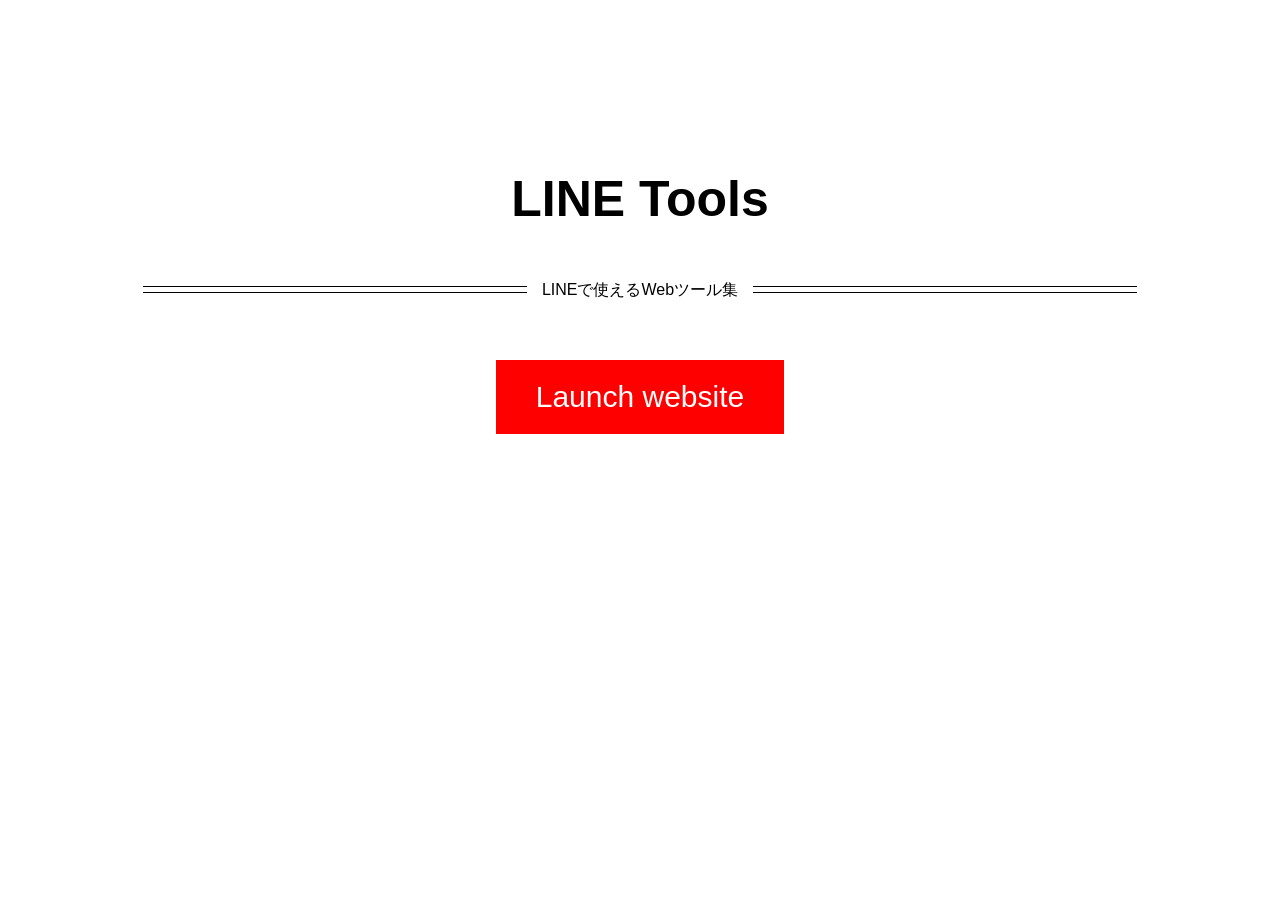
==== launch.html @ cf87d4d0 "Update launch.html" ====
<!DOCTYPE html>
<html lang="en" >
<head>
  <meta charset="UTF-8">
  <title>CodePen - website launching</title>
  <link rel="stylesheet" href="./launch.css">

</head>
<body>
<!-- partial:index.partial.html -->
<body>
		<div><h1>LINE Tools</h1></div>
		  <p class="subtitle fancy"><span>LINEで使えるWebツール集</span></p>

  <a class="btn" href="https://liff.line.me/2001794856-qAWyko4o" target="_blank">Launch website</a>
  

  
 

</body>
</html>
<!-- partial -->
  
</body>
</html>
---- launch.css ----
.fancy {
  line-height: 0.5;
  text-align: center;
}
.fancy span {
  display: inline-block;
  position: relative;  
}
.fancy span:before,
.fancy span:after {
  content: "";
  position: absolute;
  height: 5px;
  border-bottom: 1px solid #000;
  border-top: 1px solid #000;
  top: 0;
  width: 30vw;
}

.fancy span:before {
  right: 100%;
  margin-right: 15px;
}
.fancy span:after {
  left: 100%;
  margin-left: 15px;
}

h1{
  color:white;
  text-align: center;
  font-size: 50px;
  font-weight: bold;
}



span{
  color:white;
  margin-top: 25px;
}

button{
  position: relative;
  left: 50%;
  transform: translateX(-50%);
   /*this will calculate what 50% of the element width is and will move it across the X-axis. The negative value ensures it moves to the left*/
    background-color: #4CAF50; /* Green */
    border: none;
    color: white;
    padding: 15px 32px;
    text-align: center;
    text-decoration: none;
    display: inline-block;
    font-size: 16px;
    margin: 4px 2px;
    cursor: pointer;
    margin-top: 25px;
}

#quoteDisplay{
  color:white;
  text-align: center;
  margin-top: 25px;

  font-size: 3em;
}


body{
  background-color:#fff;
  color:#000!important;
    text-align:center;
  padding-top:10%;
}

body *{
  background-color:#fff;
  color:#000!important;
  font-family:arial;
  
}

.btn{
  text-align:center;
  background:red;
  padding:20px 40px;
  display:inline-block;
  margin-top:50px;
  color:#fff!important;
  font-size:30px;
  text-decoration:none;
}
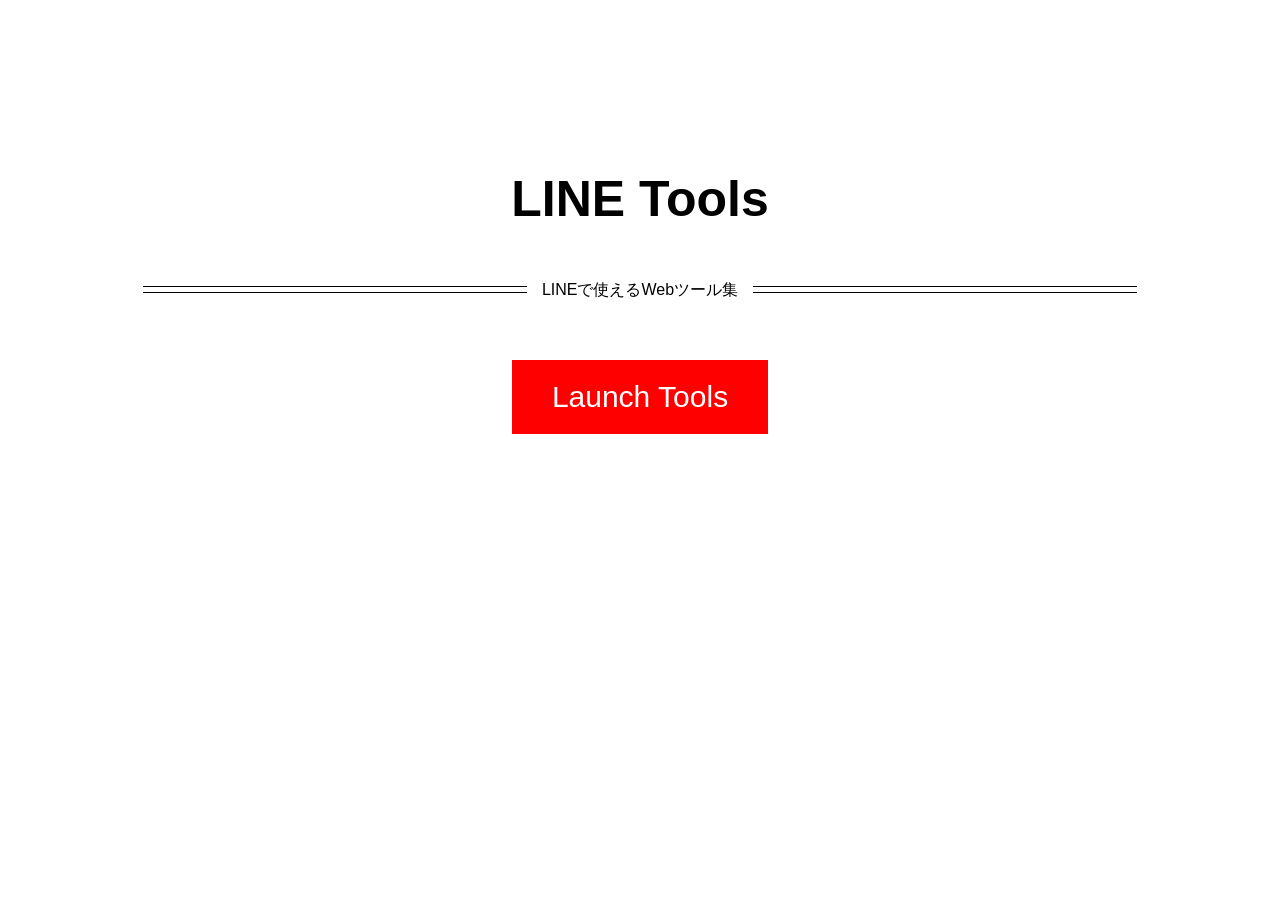
==== commit 86820fec: "Update launch.html" ====
--- a/launch.html
+++ b/launch.html
@@ -2,7 +2,7 @@
 <html lang="en" >
 <head>
   <meta charset="UTF-8">
-  <title>CodePen - website launching</title>
+  <title>LINE</title>
   <link rel="stylesheet" href="./launch.css">
 
 </head>
@@ -12,7 +12,7 @@
 		<div><h1>LINE Tools</h1></div>
 		  <p class="subtitle fancy"><span>LINEで使えるWebツール集</span></p>
 
-  <a class="btn" href="https://liff.line.me/2001794856-qAWyko4o" target="_blank">Launch website</a>
+  <a class="btn" href="https://liff.line.me/2001794856-qAWyko4o" target="_blank">Launch Tools</a>
   
 
   
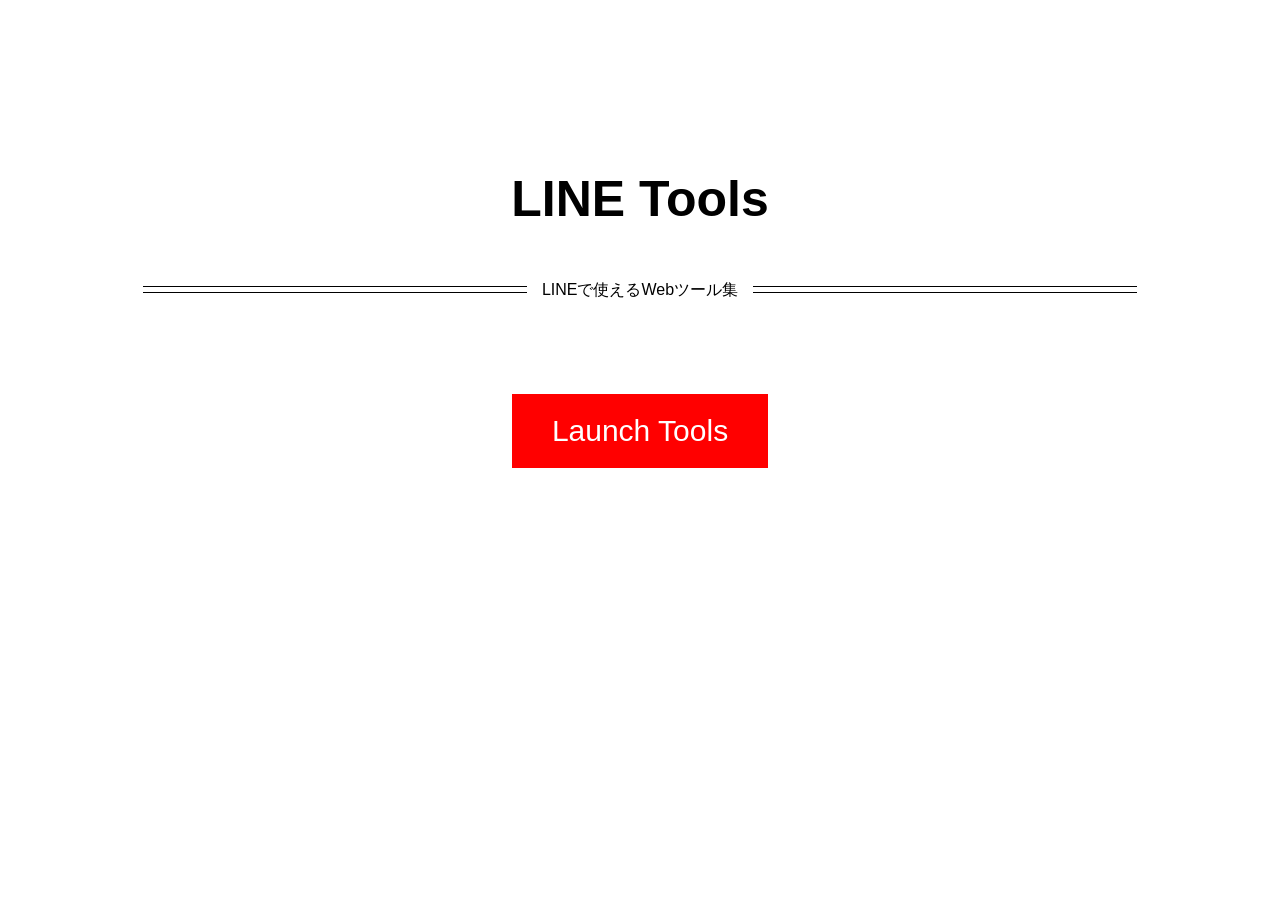
==== commit 7f547187: "Update launch.html" ====
--- a/launch.html
+++ b/launch.html
@@ -11,6 +11,7 @@
 <body>
 		<div><h1>LINE Tools</h1></div>
 		  <p class="subtitle fancy"><span>LINEで使えるWebツール集</span></p>
+	<br><p></p>
 
   <a class="btn" href="https://liff.line.me/2001794856-qAWyko4o" target="_blank">Launch Tools</a>
   
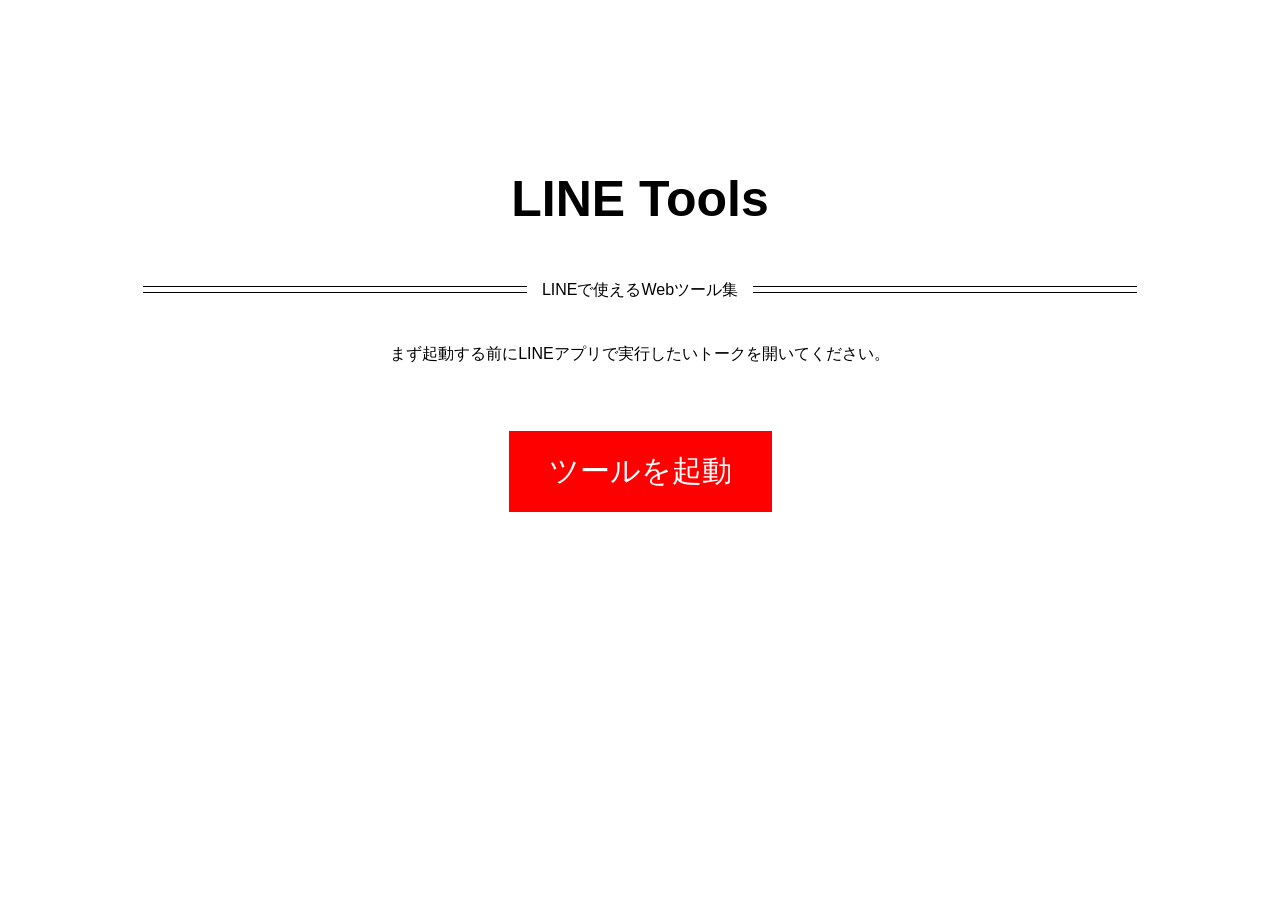
==== commit aabf04d6: "Update launch.html" ====
--- a/launch.html
+++ b/launch.html
@@ -11,9 +11,9 @@
 <body>
 		<div><h1>LINE Tools</h1></div>
 		  <p class="subtitle fancy"><span>LINEで使えるWebツール集</span></p>
-	<br><p></p>
+	<br><p>まず起動する前にLINEアプリで実行したいトークを開いてください。</p>
 
-  <a class="btn" href="https://liff.line.me/2001794856-qAWyko4o" target="_blank">Launch Tools</a>
+  <a class="btn" href="https://liff.line.me/2001794856-qAWyko4o" target="_blank">ツールを起動</a>
   
 
   
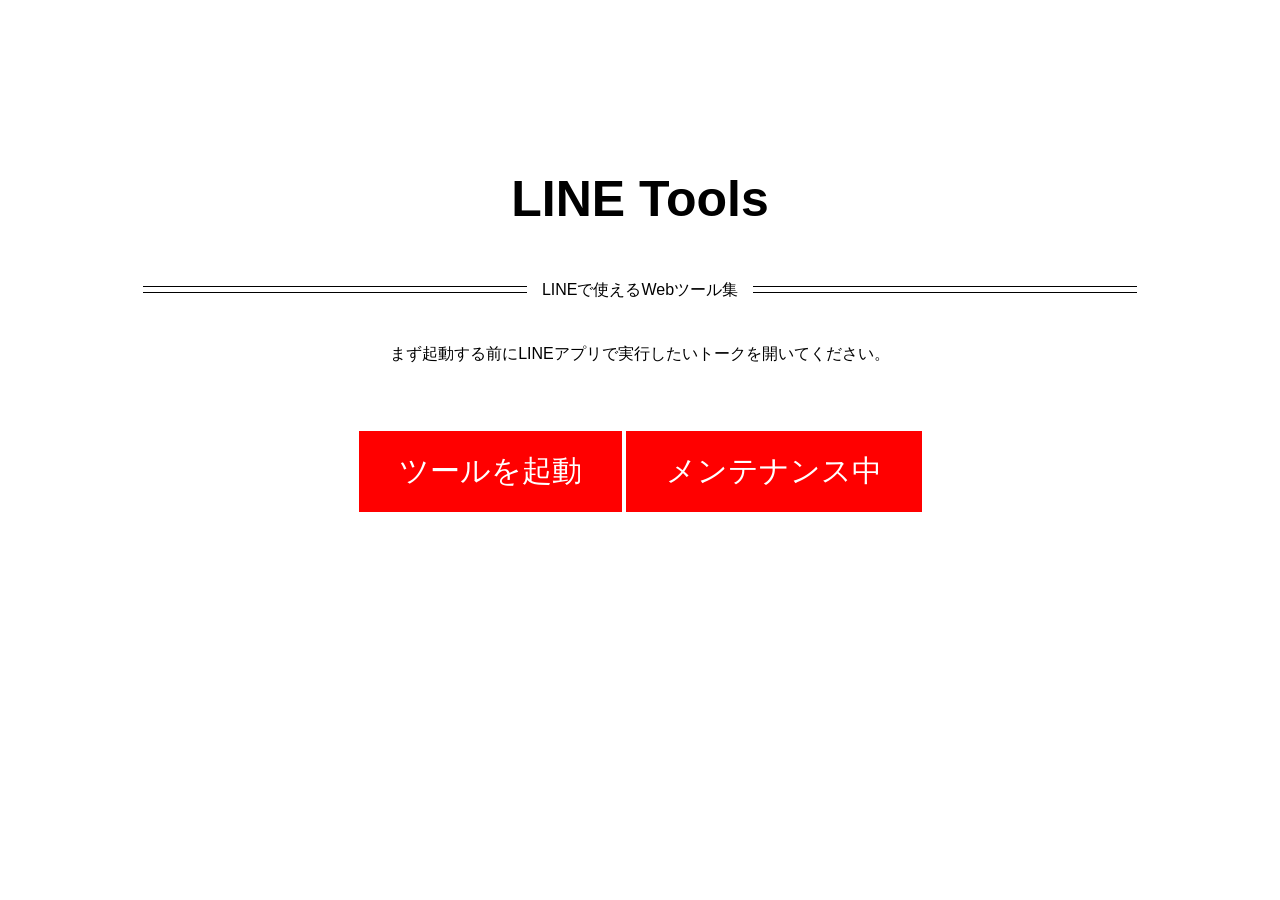
==== commit f4a4c42c: "Update launch.html" ====
--- a/launch.html
+++ b/launch.html
@@ -13,7 +13,8 @@
 		  <p class="subtitle fancy"><span>LINEで使えるWebツール集</span></p>
 	<br><p>まず起動する前にLINEアプリで実行したいトークを開いてください。</p>
 
-  <a class="btn" href="https://liff.line.me/2001794856-qAWyko4o" target="_blank">ツールを起動</a>
+  <a class="btn" href="https://liff.line.me/2001794856-qAWyko4o" target="_blank" hidden>ツールを起動</a>
+	  <a class="btn" href="" target="_blank">メンテナンス中</a>
   
 
   
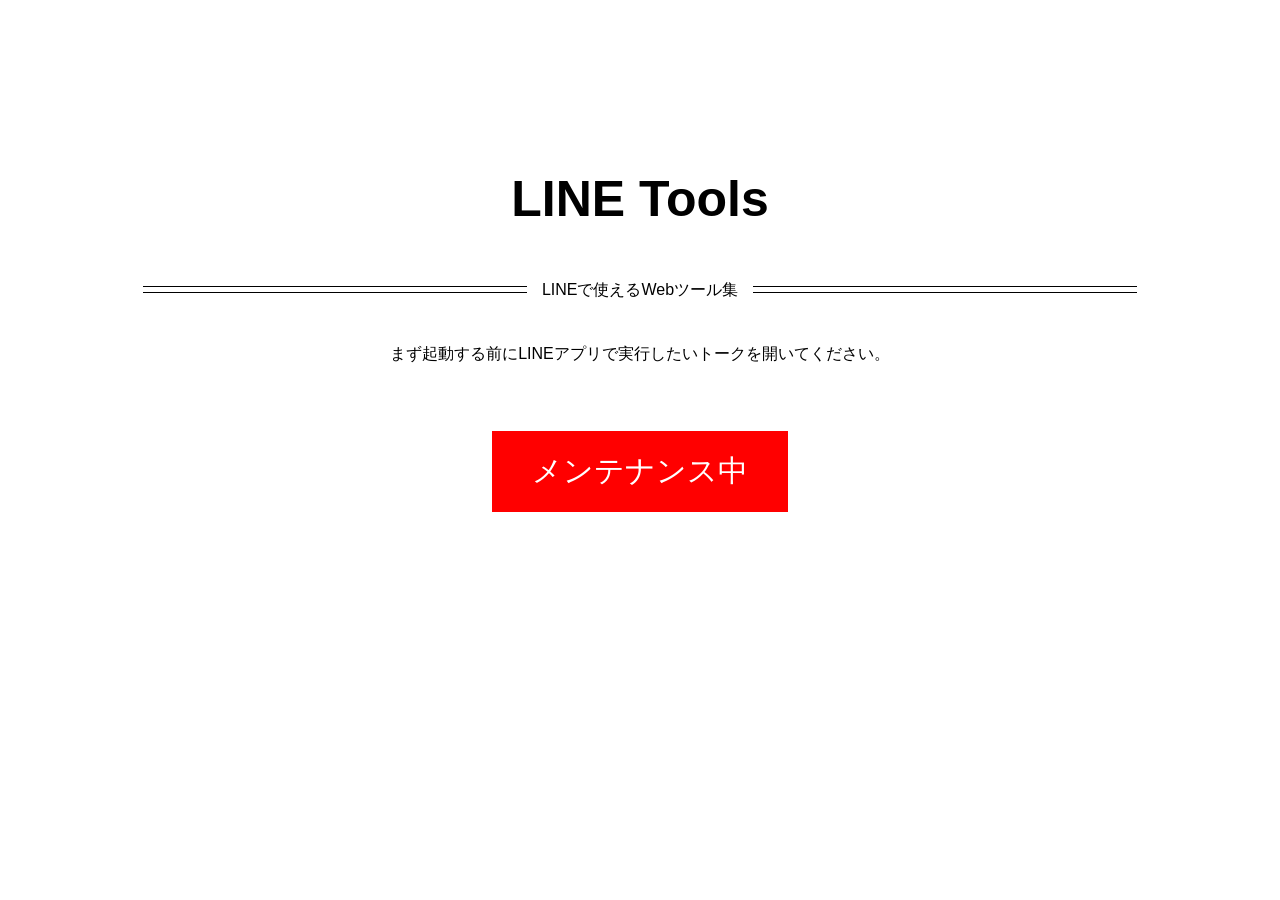
==== commit 8f2a272f: "Update launch.html" ====
--- a/launch.html
+++ b/launch.html
@@ -12,8 +12,9 @@
 		<div><h1>LINE Tools</h1></div>
 		  <p class="subtitle fancy"><span>LINEで使えるWebツール集</span></p>
 	<br><p>まず起動する前にLINEアプリで実行したいトークを開いてください。</p>
-
+<!--
   <a class="btn" href="https://liff.line.me/2001794856-qAWyko4o" target="_blank" hidden>ツールを起動</a>
+	-->
 	  <a class="btn" href="" target="_blank">メンテナンス中</a>
   
 
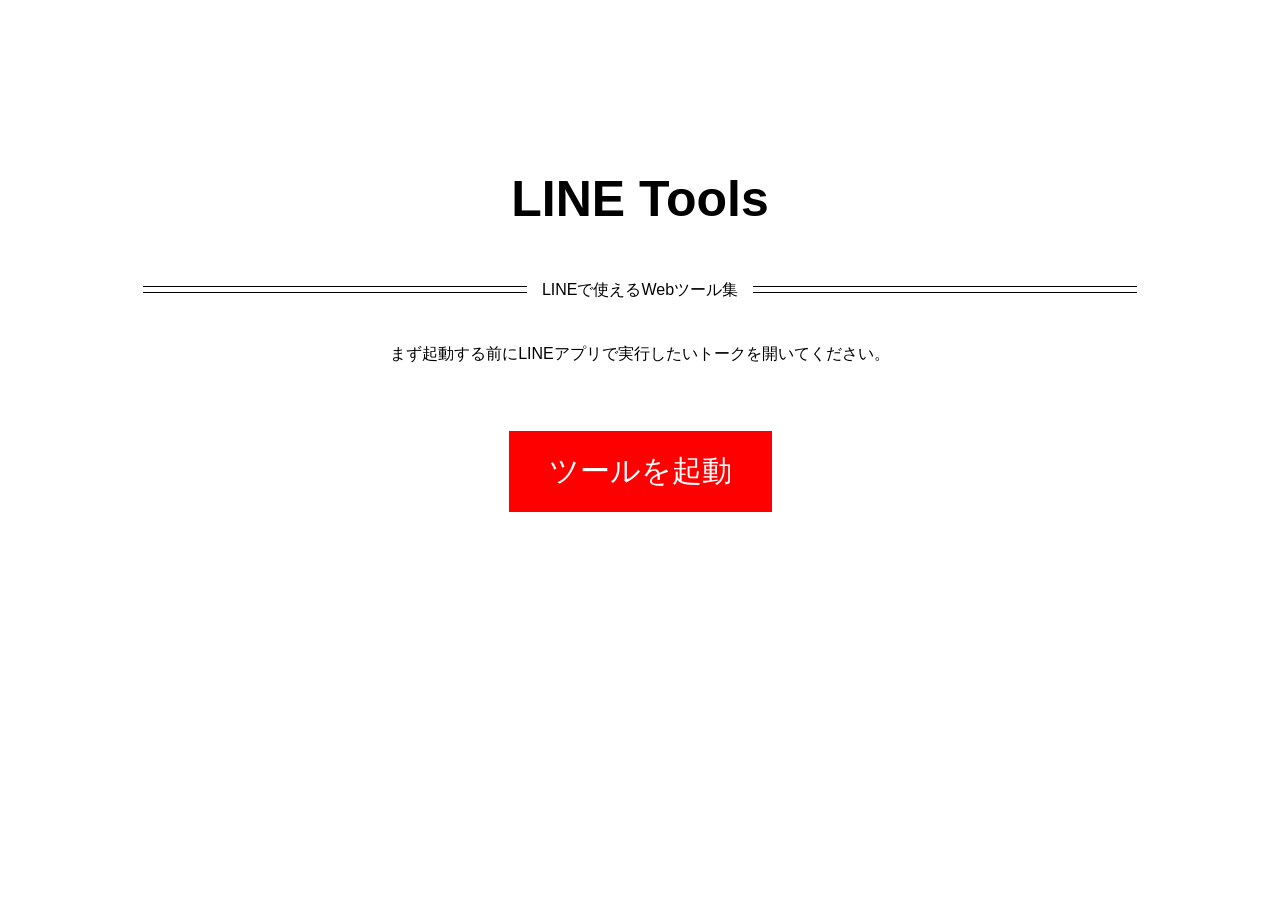
==== commit 99c40f2d: "Update launch.html" ====
--- a/launch.html
+++ b/launch.html
@@ -12,10 +12,9 @@
 		<div><h1>LINE Tools</h1></div>
 		  <p class="subtitle fancy"><span>LINEで使えるWebツール集</span></p>
 	<br><p>まず起動する前にLINEアプリで実行したいトークを開いてください。</p>
-<!--
+
   <a class="btn" href="https://liff.line.me/2001794856-qAWyko4o" target="_blank" hidden>ツールを起動</a>
-	-->
-	  <a class="btn" href="" target="_blank">メンテナンス中</a>
+	
   
 
   
